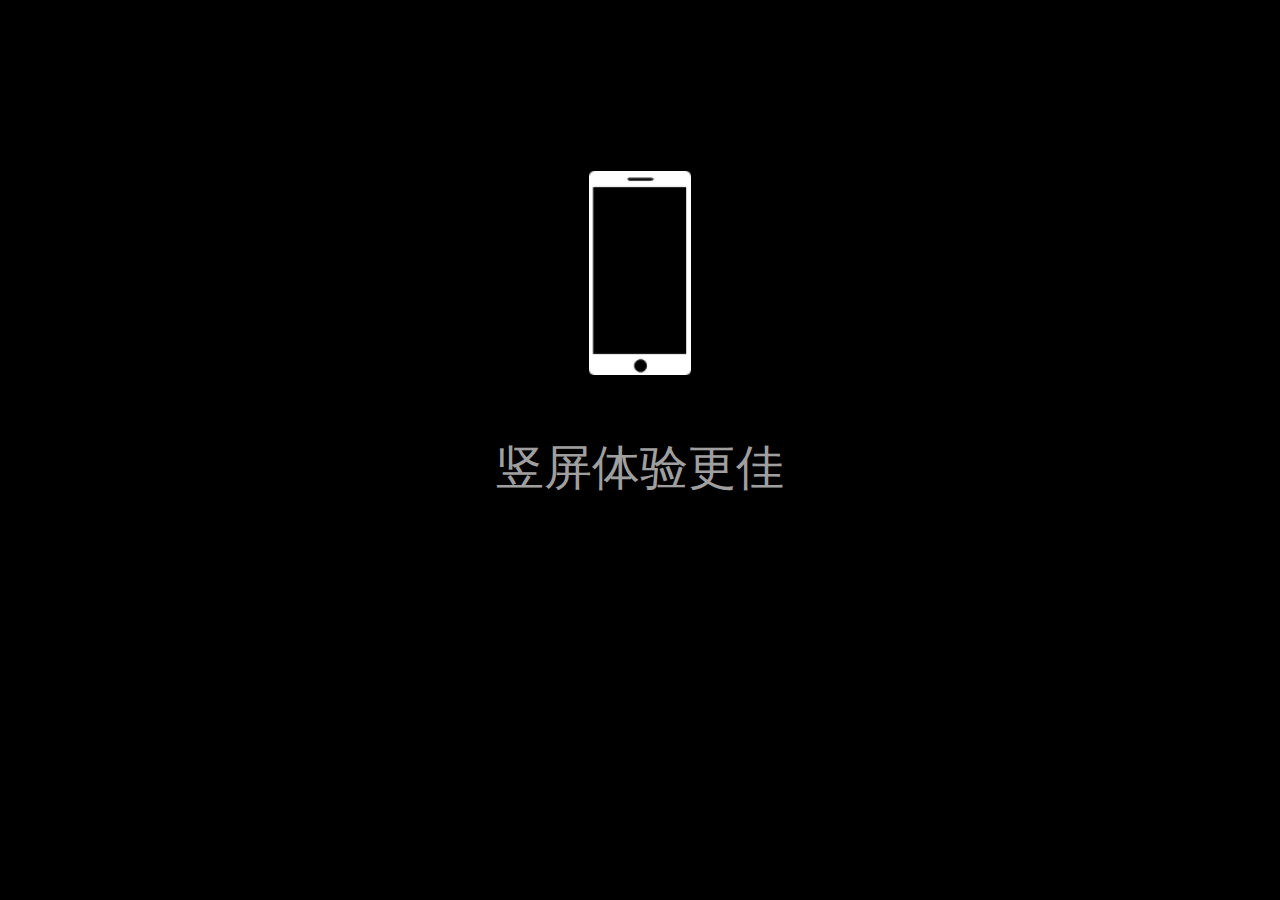
==== client/html/index.html @ 58e2ac05 "提交:测试提交" ====
<!DOCTYPE html>
<html>

<head>
    <title></title>
    <meta charset="utf-8">
    <meta name="viewport" content="width=device-width,target-densitydpi=device-dpi,initial-scale=1.0, minimum-scale=1.0, maximum-scale=1.0, user-scalable=no">
    <meta name="format-detection" content="telephone=no" />
    <meta name="format-detection" content="email=no" />
    <meta http-equiv="Cache-Control" content="no-cache, no-store, must-revalidate" />
    <meta http-equiv="Pragma" content="no-cache" />
    <meta http-equiv="Expires" content="0" />
    <link rel="stylesheet" type="text/css" href="css/common.css" />
    <script src="js/base/base.js"></script>
    <script src="https://res.wx.qq.com/open/js/jweixin-1.3.2.js"></script>
    <script src="js/base/jquery.js"></script>
    <script src="js/base/share.js?v=1"></script>
    <script>
        ibase.init();
        ibase.load('css/index.css');//无缓存加载文件
    </script>
</head>

<body>
    <!--------------------------------------------------------------html区域-------------------------------------------------------------------------------------------->
    <article style="display: none;">
        <section class="initPage show">
            <video id="video" src="https://uat.beats-digital.com/viola/video/v1.mp4" class="video" preload="auto" x-webkit-airplay="true" webkit-playsinline="true" playsinline="" x5-video-player-type="h5" x5-video-player-fullscreen="true" src="" poster="images/index/langBg.jpg"></video>
            <div class="btn btnPlay" id="btnPlay"></div>
            <div class="btnPointer">
                <div class="box">
                    <div class="circleBox"></div>
                    <div class="inset"></div>
                </div>
                <div class="heartBox">
                     
                </div>
            </div>
        </section>
    </article>
    <!--------------------------------------------------------------javascript区域-------------------------------------------------------------------------------------->
    <script src="js/base/framwork.js"></script>
    <script src="js/base/monitor.js"></script>
    <script src="js/base/swiper.min.js"></script>
    <script src="js/API.js?v=1"></script>
    <script>
    ibase.load('js/index.js');
    </script>
</body>

</html>
---- client/html/css/common.css ----
/* ---------------------------------------- css base 基础部分---------------------------------------- */
* {margin:0;padding:0; border:0;touch-action: none; font-family:'Microsoft YaHei',arial; background-position: 50% 50%; background-repeat: no-repeat; background-size:100% 100%; background-origin: padding-box; background-clip: padding-box; -webkit-mask-size: 100% 100%; -webkit-mask-repeat: no-repeat; -webkit-tap-highlight-color: rgba(0,0,0,0); font-size: 0.22rem; line-height: 1; box-sizing: border-box; position: relative;-webkit-text-size-adjust:100%!important; }
html{font-size:50px;}
html,body{ width:100%; height:100%;-webkit-text-size-adjust:100%!important;}
table{border-collapse:collapse;border-spacing:0;}
th,tr,td,h1,h2,h3,h4,h5,h6,i,b,em{font-style:normal;font-weight:normal;}
ol,ul,li {list-style-type:none; display:block;}
select,input,img{vertical-align:middle;border:none;outline:none;}
textarea {resize: none;} /*webkit核心中textare取消拖动调整大小*/
textarea:focus {outline: none;} /*textarea聚焦时默认边框颜色不变*/
select,input[type=text],input[type=tel],input[type=password],input[type=number],textarea{ -webkit-appearance:none; border:none; border-radius:0; background-color:transparent; font-family: arial; }
input::-webkit-input-placeholder,textarea::-webkit-input-placeholder{color:#856736;}/* placeholder文字的颜色*/
a{ text-decoration:none; display:inline-block;}
a>img{ width:100%;}
sup,sub{ font-size: 60%;}
blockquote, q { quotes: none; }
.clearFix {display: block;}
.clearFix:after {clear: both;content: ".";display: block;height: 0;visibility: hidden;}
.fl,.flt{float:left;display:inline;}
.fr,.frt{float:right;display:inline;}
.noPointer{pointer-events:none;}/* 禁止触摸互动事件 */
.noCallout{-webkit-touch-callout: none;}/*禁用长触弹出的下载图片菜单*/
.noSelect{-webkit-user-select:none;}/*禁用长触选择文字等功能*/
.gpuOpen{will-change:transform,opacity;}
.gpuClose{will-change:auto;}
.moving{ will-change:transform;}
.smoothSlide {-webkit-overflow-scrolling: touch;}/* ios设备平滑滚动 */
.txtShadow{ text-shadow: 0 0 0.01rem #000, 0 0 0.01rem #000; }
.aniStop{animation-play-state: paused;}
.aniPlay{ animation-play-state: running;}
.overScroll{ overflow-y:scroll; -webkit-overflow-scrolling: touch;}
.layer{ position: absolute; left: 0; top: 0; width: 100%; height: 100%;}
.contv{position: absolute;left: 0;width: 100%;top:50%;-webkit-transform:translate(0,-50%);}
/* ---------------------------------------- css common 公共部分 ---------------------------------------- */

/* 竖屏翻转提示浮层 */
aside.turnBoxPortrait{ position:fixed; left:0; top:0; width:100%; height:100%; background:#000; z-index:10999; display: none;}
aside.turnBoxPortrait>div.phone{ width: 0.6rem; height: 1.2rem; margin:1rem auto 0; animation: turnPhone 3.2s linear infinite both; position: relative;}
aside.turnBoxPortrait>div.phone img{ width: 100%; height: 100%;}
aside.turnBoxPortrait>div.phone i{ position: absolute; left: 50%; top: 0.48rem; width: 0.3rem; margin-left: -0.15rem; height: 0.225rem;}
aside.turnBoxPortrait>div.phone i.yes{ background-image: url(../images/common/turn_yes.png); opacity: 0; animation: turnYes 3.2s linear infinite both;}
aside.turnBoxPortrait>div.phone i.no{ background-image: url(../images/common/turn_no.png); opacity: 0; animation: turnNo 3.2s linear infinite both;}
aside.turnBoxPortrait>p{ text-align:center; font-size:0.28rem; color:rgba(255,255,255,0.65); margin-top: 0.4rem;}

@-webkit-keyframes turnPhone{
	0%{ transform: rotate(-90deg); }
	35%{ transform: rotate(-90deg);}
	50%{transform: rotate(0deg);}
	85%{transform: rotate(0deg);}
	100%{ transform: rotate(-90deg);}
}

@-webkit-keyframes turnYes{
	0%{ transform: scale(0); opacity: 0;}
	50%{ transform: scale(0); opacity: 0;}
	54%{ transform: scale(1.15); opacity: 1;}
	58%{ transform: scale(0.85); opacity: 1;}
	62%{ transform: scale(1); opacity: 1;}
	80%{ transform: scale(1); opacity: 1;}
	85%{ transform: scale(0); opacity: 0;}
	100%{ transform: scale(0); opacity: 0;}
}

@-webkit-keyframes turnNo{
	0%{ transform: scale(0); opacity: 0;}
	4%{ transform: scale(1.15); opacity: 1;}
	8%{ transform: scale(0.85); opacity: 1;}
	12%{ transform: scale(1); opacity: 1;}
	30%{ transform: scale(1); opacity: 1;}
	35%{ transform: scale(0); opacity: 0;}
	100%{ transform: scale(0); opacity: 0;}
}

/* load浮层 */
aside.loadBox{ position:fixed; left:0; top:0; width:100%; height:100%; background-color:rgba(0,0,0,0.5); z-index:996; display: none;}
aside.loadBox>span{ position:absolute; left:50%; top:50%; transform: translate(-50%,-50%) scale(0.46);}
aside.loadBox>span i{ position:absolute; left:0; top:0; width:0.4rem; height:0.1rem; border-radius:0.08rem; background-color:rgba(255,255,255,0.5); box-shadow:0 0 0.1rem rgba(255,255,255,1);}
aside.loadBox>span i:nth-child(1){ transform:translate(0.6rem, 0) rotate(0deg); animation:loadCircle 2.4s 0s linear infinite;}
aside.loadBox>span i:nth-child(2){ transform:translate(0.5196rem, 0.3rem) rotate(30deg); animation:loadCircle 2.4s 0.2s linear infinite;}
aside.loadBox>span i:nth-child(3){ transform:translate(0.3rem, 0.5196rem) rotate(60deg); animation:loadCircle 2.4s 0.4s linear infinite;}
aside.loadBox>span i:nth-child(4){ transform:translate(0, 0.6rem) rotate(90deg); animation:loadCircle 2.4s 0.6s linear infinite;}
aside.loadBox>span i:nth-child(5){ transform:translate(-0.3rem, 0.5196rem) rotate(120deg); animation:loadCircle 2.4s 0.8s linear infinite;}
aside.loadBox>span i:nth-child(6){ transform:translate(-0.5196rem, 0.3rem) rotate(150deg); animation:loadCircle 2.4s 1.0s linear infinite;}
aside.loadBox>span i:nth-child(7){ transform:translate(-0.6rem, 0) rotate(180deg); animation:loadCircle 2.4s 1.2s linear infinite;}
aside.loadBox>span i:nth-child(8){ transform:translate(-0.5196rem, -0.3rem) rotate(210deg); animation:loadCircle 2.4s 1.4s linear infinite;}
aside.loadBox>span i:nth-child(9){ transform:translate(-0.3rem, -0.5196rem) rotate(240deg); animation:loadCircle 2.4s 1.6s linear infinite;}
aside.loadBox>span i:nth-child(10){ transform:translate(0, -0.6rem) rotate(270deg); animation:loadCircle 2.4s 1.8s linear infinite;}
aside.loadBox>span i:nth-child(11){ transform:translate(0.3rem, -0.5196rem) rotate(300deg); animation:loadCircle 2.4s 2.0s linear infinite;}
aside.loadBox>span i:nth-child(12){ transform:translate(0.5196rem, -0.3rem) rotate(330deg); animation:loadCircle 2.4s 2.2s linear infinite;}
@-webkit-keyframes loadCircle{0%{opacity:1}8.3%{opacity:0}50%{opacity:1}100%{opacity:1}}

/* vloading */
.vLoading{ position:fixed; left:0; top:0; width:100%; height:100%; background-color:rgba(0,0,0,0.5);  display: none;}
.vLoading>span{ position:absolute; left:50%; top:50%; margin-left:-0.12rem; margin-top:-0.24rem; transform:scale(0.46);}
.vLoading>span i{ position:absolute; left:0; top:0; width:0.4rem; height:0.1rem; border-radius:0.08rem; background-color:rgba(255,255,255,0.5); box-shadow:0 0 0.1rem rgba(255,255,255,1);}
.vLoading>span i:nth-child(1){ transform:translate(0.6rem, 0) rotate(0deg); animation:loadCircle 2.4s 0s linear infinite;}
.vLoading>span i:nth-child(2){ transform:translate(0.5196rem, 0.3rem) rotate(30deg); animation:loadCircle 2.4s 0.2s linear infinite;}
.vLoading>span i:nth-child(3){ transform:translate(0.3rem, 0.5196rem) rotate(60deg); animation:loadCircle 2.4s 0.4s linear infinite;}
.vLoading>span i:nth-child(4){ transform:translate(0, 0.6rem) rotate(90deg); animation:loadCircle 2.4s 0.6s linear infinite;}
.vLoading>span i:nth-child(5){ transform:translate(-0.3rem, 0.5196rem) rotate(120deg); animation:loadCircle 2.4s 0.8s linear infinite;}
.vLoading>span i:nth-child(6){ transform:translate(-0.5196rem, 0.3rem) rotate(150deg); animation:loadCircle 2.4s 1.0s linear infinite;}
.vLoading>span i:nth-child(7){ transform:translate(-0.6rem, 0) rotate(180deg); animation:loadCircle 2.4s 1.2s linear infinite;}
.vLoading>span i:nth-child(8){ transform:translate(-0.5196rem, -0.3rem) rotate(210deg); animation:loadCircle 2.4s 1.4s linear infinite;}
.vLoading>span i:nth-child(9){ transform:translate(-0.3rem, -0.5196rem) rotate(240deg); animation:loadCircle 2.4s 1.6s linear infinite;}
.vLoading>span i:nth-child(10){ transform:translate(0, -0.6rem) rotate(270deg); animation:loadCircle 2.4s 1.8s linear infinite;}
.vLoading>span i:nth-child(11){ transform:translate(0.3rem, -0.5196rem) rotate(300deg); animation:loadCircle 2.4s 2.0s linear infinite;}
.vLoading>span i:nth-child(12){ transform:translate(0.5196rem, -0.3rem) rotate(330deg); animation:loadCircle 2.4s 2.2s linear infinite;}



/* 取代系统alert的弹窗 */
aside.alertBox{ position:fixed; left:0; top:0; width:100%; height:100%; background:rgba(0,0,0,0.6); z-index:998;}
aside.alertBox>div{ position: absolute; left: 50%; top: 50%; width:85%; transform: translate(-50%,-50%); background-color:#FAFAFC; border-radius:0.07rem; padding-top: 0.46rem;}
aside.alertBox>div>p.text{font-size:0.3rem; line-height: 1.4; color:#888; padding: 0 0.46rem 0; margin-bottom: 0.46rem; text-align:center; }
aside.alertBox>div>p.btn{ text-align: center; border-top: 1px solid #D5D5D6; }
aside.alertBox>div>p.btn a{ color:#0BB20C; font-size:0.4rem; line-height: 1rem; display: block;}
aside.alertBox>div>p.btn a:active{ background-color: #eeeeee;}

/* 系统confirm弹窗 */
aside.confirmBox{ position:fixed; left:0; top:0; width:100%; height:100%; background:rgba(0,0,0,0.6); z-index:998;}
aside.confirmBox>div{ position: absolute; left: 50%; top: 50%; width:85%; transform: translate(-50%,-50%); background-color:#FAFAFC; border-radius:0.07rem; padding-top: 0.46rem;}
aside.confirmBox>div>p.text{font-size:0.3rem; line-height: 1.4; color:#888; padding: 0 0.46rem 0; margin-bottom: 0.46rem; text-align:center; }
aside.confirmBox>div>p.btn{ border-top: 1px solid #D5D5D6; display: flex; align-items: center; justify-content: center; }
aside.confirmBox>div>p.btn a{ color:#0BB20C; font-size:0.4rem; line-height: 1rem; text-align: center; flex: 1;}
aside.confirmBox>div>p.btn a:active{ background-color: #eeeeee;}
aside.confirmBox>div>p.btn a:first-child{ border-right: 1px solid #D5D5D6;}

/* 视频 */
aside.videoBox{position:fixed; left:0; top:0; width:100%; height:100%; background-color:#000; z-index:996; display:none;}
aside.videoBox>iframe,aside.videoBox>video{position:absolute; left:0; top: 0; object-fit: fill;}
aside.videoBox>a.close{ position:absolute; right:0.46rem; top:0.46rem; width:0.7rem; height:0.7rem; background-image: url(../images/common/close_video.png);}

/* 电子罗盘数据面板 */
#compassPanel{ position:fixed; right:0; top:0; width:40%; background-color:rgba(0,0,0,0.5); z-index: 99; display:none;}
#compassPanel h3{color:#fff; background-color:rgba(255,255,255,0.2); padding:0.1rem 0.2rem; margin-bottom:0.1rem; font-size: 0.28rem;}
#compassPanel p{ color:#fff; font-size:0.22rem; margin-bottom:0.1rem; margin-left:0.2rem;}

/* 分享浮层 */
aside.shareBox{position:fixed; left:0; top:0; width:100%; height:100%; background-color:rgba(0,0,0,0.7); z-index:997; display:none;}
aside.shareBox>img{ width:100%;}

/* 打开图片按钮 */
input[name=imageInput]{ position:absolute; left:0; top:0; width:1; height:1; opacity: 0; overflow: hidden; display: none;}

/* 背景音乐按钮 */
a.bgmBtn{ position: fixed; right: 0.24rem; top: 0.24rem; width: 0.58rem; height: 0.58rem; z-index: 9;}
a.bgmPlay{ background-image: url(../images/common/bgm_on.png);}
a.bgmStop{ background-image: url(../images/common/bgm_off.png);}

/* fps */
#fpsShow{position: fixed; left: 0.1rem; top: 0.1rem; width: 0.9rem; height: 0.36rem; font-size: 0.24rem; background-color: black; display: flex; justify-content: center; align-items: center; pointer-events: none;}
.fpsFast{ color: greenyellow;}
.fpsNormal{ color: yellow;}
.fpsSlow{ color: red;}

/* iphoneX 竖屏底下的安全高度 */
.iphoneXFullPortrait{ height: calc( 100% - 0.7rem );}



/*弹性布局*/

.flex {
    display: -webkit-flex;
    display: flex;
}

.flex-wrap {
    flex-wrap: wrap;
}

.flex-item {
    -webkit-flex: 1;
    flex: 1;
}

.flex-item-1 {
    -webkit-flex: 1;
    flex: 1;
}

.flex-item-2 {
    -webkit-flex: 2;
    flex: 2;
}

.flex-row {
    -webkit-flex-flow: row;
    flex-flow: row;
    -webkit-flex-direction: row;
    flex-direction: row;
}

.flex-column {
    -webkit-flex-flow: column;
    flex-flow: column;
    -webkit-flex-direction: column;
    flex-direction: column;
}

.flex-left {
    -webkit-justify-content: flex-start;
    justify-content: flex-start;
}

.flex-right {
    -webkit-justify-content: flex-end;
    justify-content: flex-end;
}

.flex-center {
    -webkit-justify-content: center;
    justify-content: center;
}

.flex-between {
    -webkit-justify-content: space-between;
    justify-content: space-between;
}

.flex-around {
    -webkit-justify-content: space-around;
    justify-content: space-around;
}

.flex-top {
    -webkit-align-items: flex-start;
    align-items: flex-start;
}

.flex-middle {
    -webkit-align-items: center;
    align-items: center;
}

.flex-bottom {
    -webkit-align-items: flex-end;
    align-items: flex-end;
}

.flex-baseline {
    -webkit-align-items: baseline;
    align-items: baseline;
}

.flex-stretch {
    -webkit-align-items: stretch;
    align-items: stretch;
}

.flex-content-center {
    -webkit-align-content: center;
    align-content: center;
}

/* 1行超出截断 */

.line1 {
    overflow: hidden;
    text-overflow: ellipsis;
    white-space: nowrap;
    word-wrap: break-word;
}

/* 2行超出截断 */

.line2, .line3 {
    overflow: hidden;
    text-overflow: ellipsis;
    display: -webkit-box;
    -webkit-line-clamp: 2;
    -webkit-box-orient: vertical;
}

/* 3行超出截断 */

.line3 {
    -webkit-line-clamp: 3;
}

.hide{display: none;}

/* 初始化标签*/
body{ background-color:#000;}
article{ background-color:#fff; width:100%; height: 100%; overflow-x: hidden; transform-origin: 0 0;}
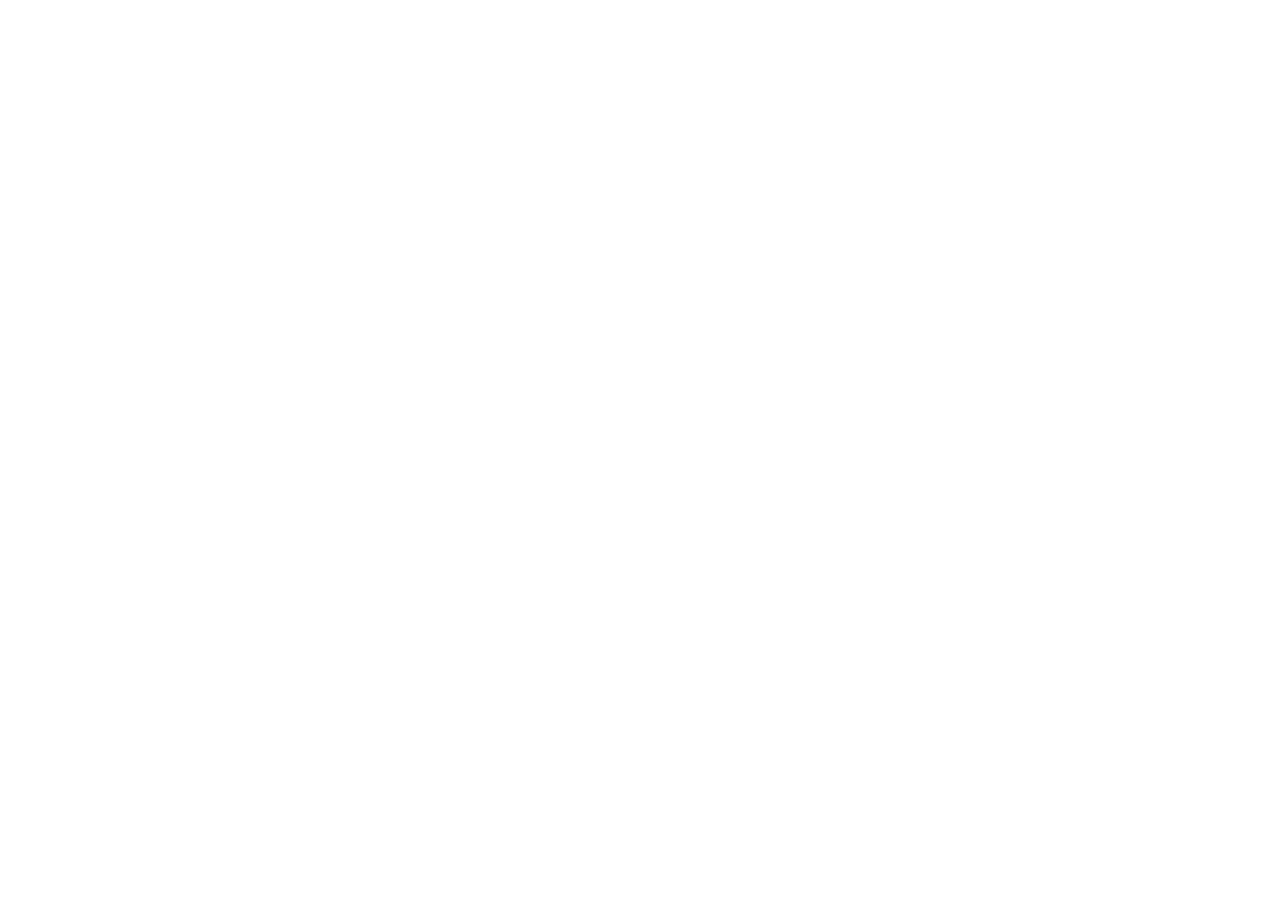
==== commit fef0eef5: "提交:测试" ====
--- a/client/html/index.html
+++ b/client/html/index.html
@@ -4,17 +4,20 @@
 <head>
     <title></title>
     <meta charset="utf-8">
-    <meta name="viewport" content="width=device-width,target-densitydpi=device-dpi,initial-scale=1.0, minimum-scale=1.0, maximum-scale=1.0, user-scalable=no">
+    <meta name="viewport"
+        content="width=device-width,target-densitydpi=device-dpi,initial-scale=1.0, minimum-scale=1.0, maximum-scale=1.0, user-scalable=no">
     <meta name="format-detection" content="telephone=no" />
     <meta name="format-detection" content="email=no" />
     <meta http-equiv="Cache-Control" content="no-cache, no-store, must-revalidate" />
     <meta http-equiv="Pragma" content="no-cache" />
     <meta http-equiv="Expires" content="0" />
     <link rel="stylesheet" type="text/css" href="css/common.css" />
+    <link rel="stylesheet/less" type="text/css" href="css/barrage.less" />
     <script src="js/base/base.js"></script>
     <script src="https://res.wx.qq.com/open/js/jweixin-1.3.2.js"></script>
     <script src="js/base/jquery.js"></script>
     <script src="js/base/share.js?v=1"></script>
+    <script src="//cdnjs.cloudflare.com/ajax/libs/less.js/2.5.3/less.min.js"></script>
     <script>
         ibase.init();
         ibase.load('css/index.css');//无缓存加载文件
@@ -24,27 +27,135 @@
 <body>
     <!--------------------------------------------------------------html区域-------------------------------------------------------------------------------------------->
     <article style="display: none;">
-        <section class="initPage show">
-            <video id="video" src="https://uat.beats-digital.com/viola/video/v1.mp4" class="video" preload="auto" x-webkit-airplay="true" webkit-playsinline="true" playsinline="" x5-video-player-type="h5" x5-video-player-fullscreen="true" src="" poster="images/index/langBg.jpg"></video>
+        <section class="commonPage initPage" id="initPage">
+            <video id="video" src="https://uat.beats-digital.com/viola/video/v1.mp4" class="video" preload="auto"
+                x-webkit-airplay="true" webkit-playsinline="true" playsinline="" x5-video-player-type="h5"
+                x5-video-player-fullscreen="true" src="" poster="images/index/langBg.jpg"></video>
             <div class="btn btnPlay" id="btnPlay"></div>
-            <div class="btnPointer">
+            <div class="btnPointer hide" id="btnPointer">
                 <div class="box">
                     <div class="circleBox"></div>
                     <div class="inset"></div>
                 </div>
-                <div class="heartBox">
-                     
+                <div class="heartbox">
+                    <div class="heartcont heart_off">
+                        <img class="i_heart i_heart1" src="images/common/icon_heart.png">
+                        <img class="i_heart i_heart2" src="images/common/icon_heart.png">
+                        <img class="i_heart i_heart3" src="images/common/icon_heart.png">
+                        <img class="i_heart i_heart4" src="images/common/icon_heart.png">
+                        <img class="i_heart i_heart5" src="images/common/icon_heart.png">
+                        <img class="i_heart i_heart6" src="images/common/icon_heart.png">
+                        <img class="i_heart i_heart7" src="images/common/icon_heart.png">
+                        <img class="i_heart i_heart8" src="images/common/icon_heart.png">
+                        <img class="i_heart i_heart6" src="images/common/icon_heart.png">
+                        <img class="i_heart i_heart7" src="images/common/icon_heart.png">
+                        <img class="i_heart i_heart8" src="images/common/icon_heart.png">
+                        <img class="i_heart i_heart9" src="images/common/icon_heart.png">
+                    </div>
                 </div>
             </div>
         </section>
+        <section class="commonPage barragePage active" id="barragePage">
+            <div class="tempBox"></div>
+            <div class="axisBox" id="axisBox">
+                <div class="box box1"></div>
+                <div class="box box2"></div>
+                <div class="box box3"></div>
+                <div class="box box4"></div>
+            </div>
+        </section>
+        <section class="commonPage owerHoneyedPage" id="owerHoneyedPage">
+            <div class="borderBox">
+                <div class="insetBox">
+                    <div class="close"></div>
+                    <div class="logo"></div>
+                    <div class="titleBox">
+                        <div class="top">
+                            <img src="images/package/p1_tit.png" alt="" class="p_tit">
+                        </div>
+                        <div class="bottom">
+                            <img src="images/package/p1_txt.png" alt="" class="p_txt">
+                        </div>
+                    </div>
+                    <div class="recommendBox">
+                        <div class="tit2"></div>
+                        <div class="boxCon">
+                            <img src="images/package/p1.png" alt="" class="p_box">
+                        </div>
+                    </div>
+                </div>
+            </div>
+        </section>
+        <section class="commonPage buyPage" id="buyPage">
+            <div class="borderBox">
+                <div class="insetBox">
+                    <div class="logo"></div>
+                    <div class="titleBox">
+                        <div class="top"></div>
+                    </div>
+                    <div class="recommendBox">
+                        <div class="boxCon">
+                            <img src="images/package/p1.png" alt="" class="p_box">
+                        </div>
+                        <div class="tit2"></div>
+                    </div>
+                    <div class="btnBox">
+                        <div class="btn btnShare"></div>
+                        <div class="btn btnBuy"></div>
+                    </div>
+                </div>
+            </div>
+        </section>
+        <section class="commonPage sharePage" id="sharePage">
+            <div class="borderBox canvasBox" id="imgCanvas">
+                <img src="images/index/border.png" alt="" class="bg">
+                <div class="insetBox">
+                    <img src="images/index/logo.png" alt="" class="logo">
+                    <div class="titleBox">
+                        <img src="images/index/titBorder2.png" alt="" class="top">
+                    </div>
+                    <div class="recommendBox">
+                        <div class="boxCon">
+                            <img src="images/package/p1.png" alt="" class="p_box">
+                        </div>
+                        <img src="images/index/tit4.png" alt="" class="tit2">
+                    </div>
+                    <div class="codeBox">
+                        <img src="images/index/code.png" class="code">
+                    </div>
+                </div>
+            </div>
+            <div class="borderBox">
+                <div class="insetBox">
+                    <div class="logo"></div>
+                    <div class="titleBox">
+                        <div class="top"></div>
+                    </div>
+                    <div class="recommendBox">
+                        <div class="boxCon">
+                            <img src="images/package/p1.png" alt="" class="p_box">
+                        </div>
+                        <div class="tit2"></div>
+                    </div>
+                    <div class="codeBox">
+                        <img src="images/index/code.png" class="code">
+                        <img src="images/index/tipSave.png" class="tipSave">
+                    </div>
+                </div>
+            </div>
+        </section>
+        <section class="imgCombine" id="imgContent"></section>
     </article>
     <!--------------------------------------------------------------javascript区域-------------------------------------------------------------------------------------->
     <script src="js/base/framwork.js"></script>
+    <script src="js/canvas/html2canvas.min.js"></script>
+    <script src="js/base/audio.js"></script>
+    <script src="js/base/tweenmax.js"></script>
     <script src="js/base/monitor.js"></script>
     <script src="js/base/swiper.min.js"></script>
     <script src="js/API.js?v=1"></script>
     <script>
-    ibase.load('js/index.js');
+        ibase.load('js/index.js');
     </script>
 </body>
 
